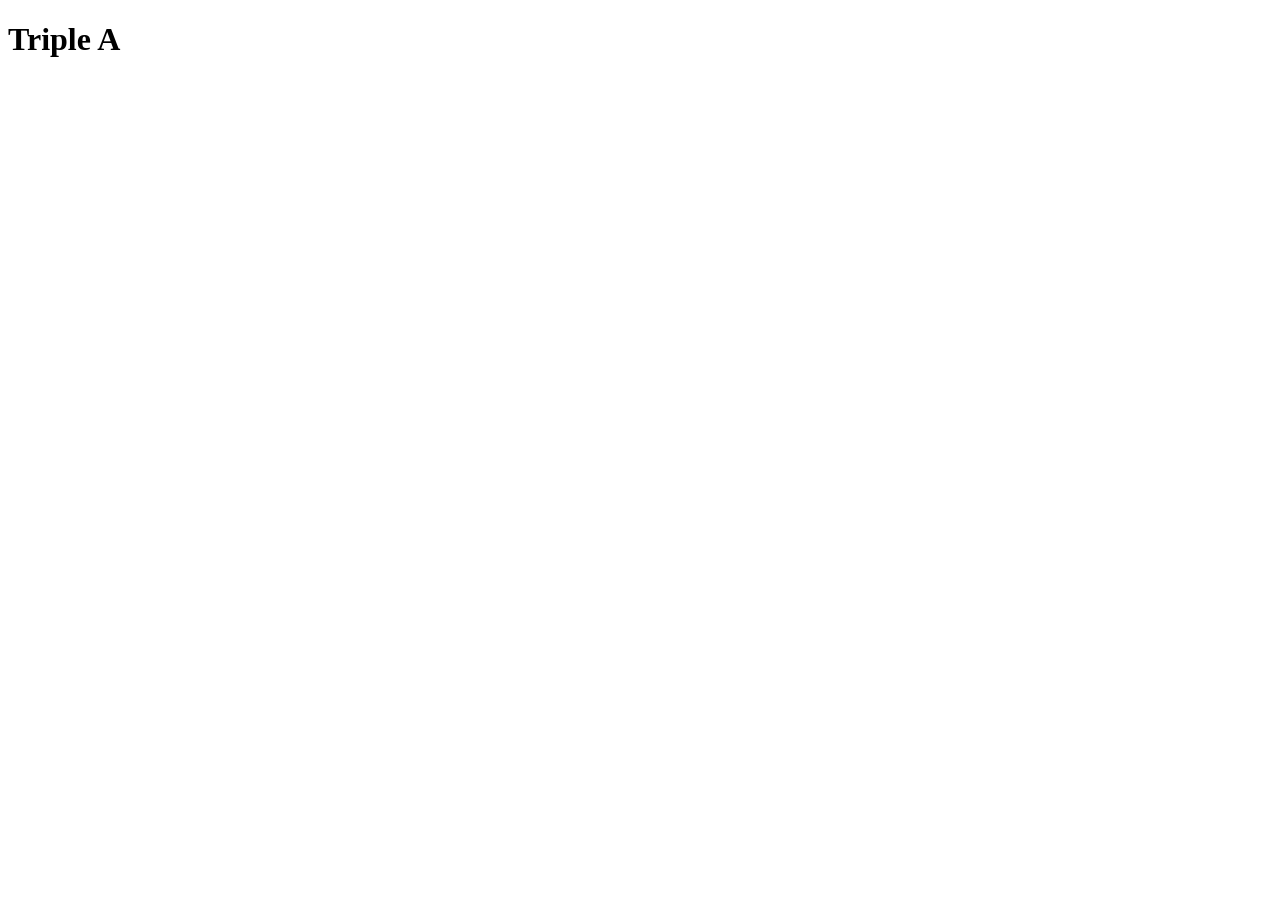
==== templetes/index.html @ 80da0cf6 "fist commit" ====
<!DOCTYPE html>
<html lang="en">
<head>
    <meta charset="UTF-8">
    <meta name="viewport" content="width=device-width, initial-scale=1.0">
    <title>Triple A</title>
</head>
<body>
    <h1>Triple A</h1>
</body>
</html>
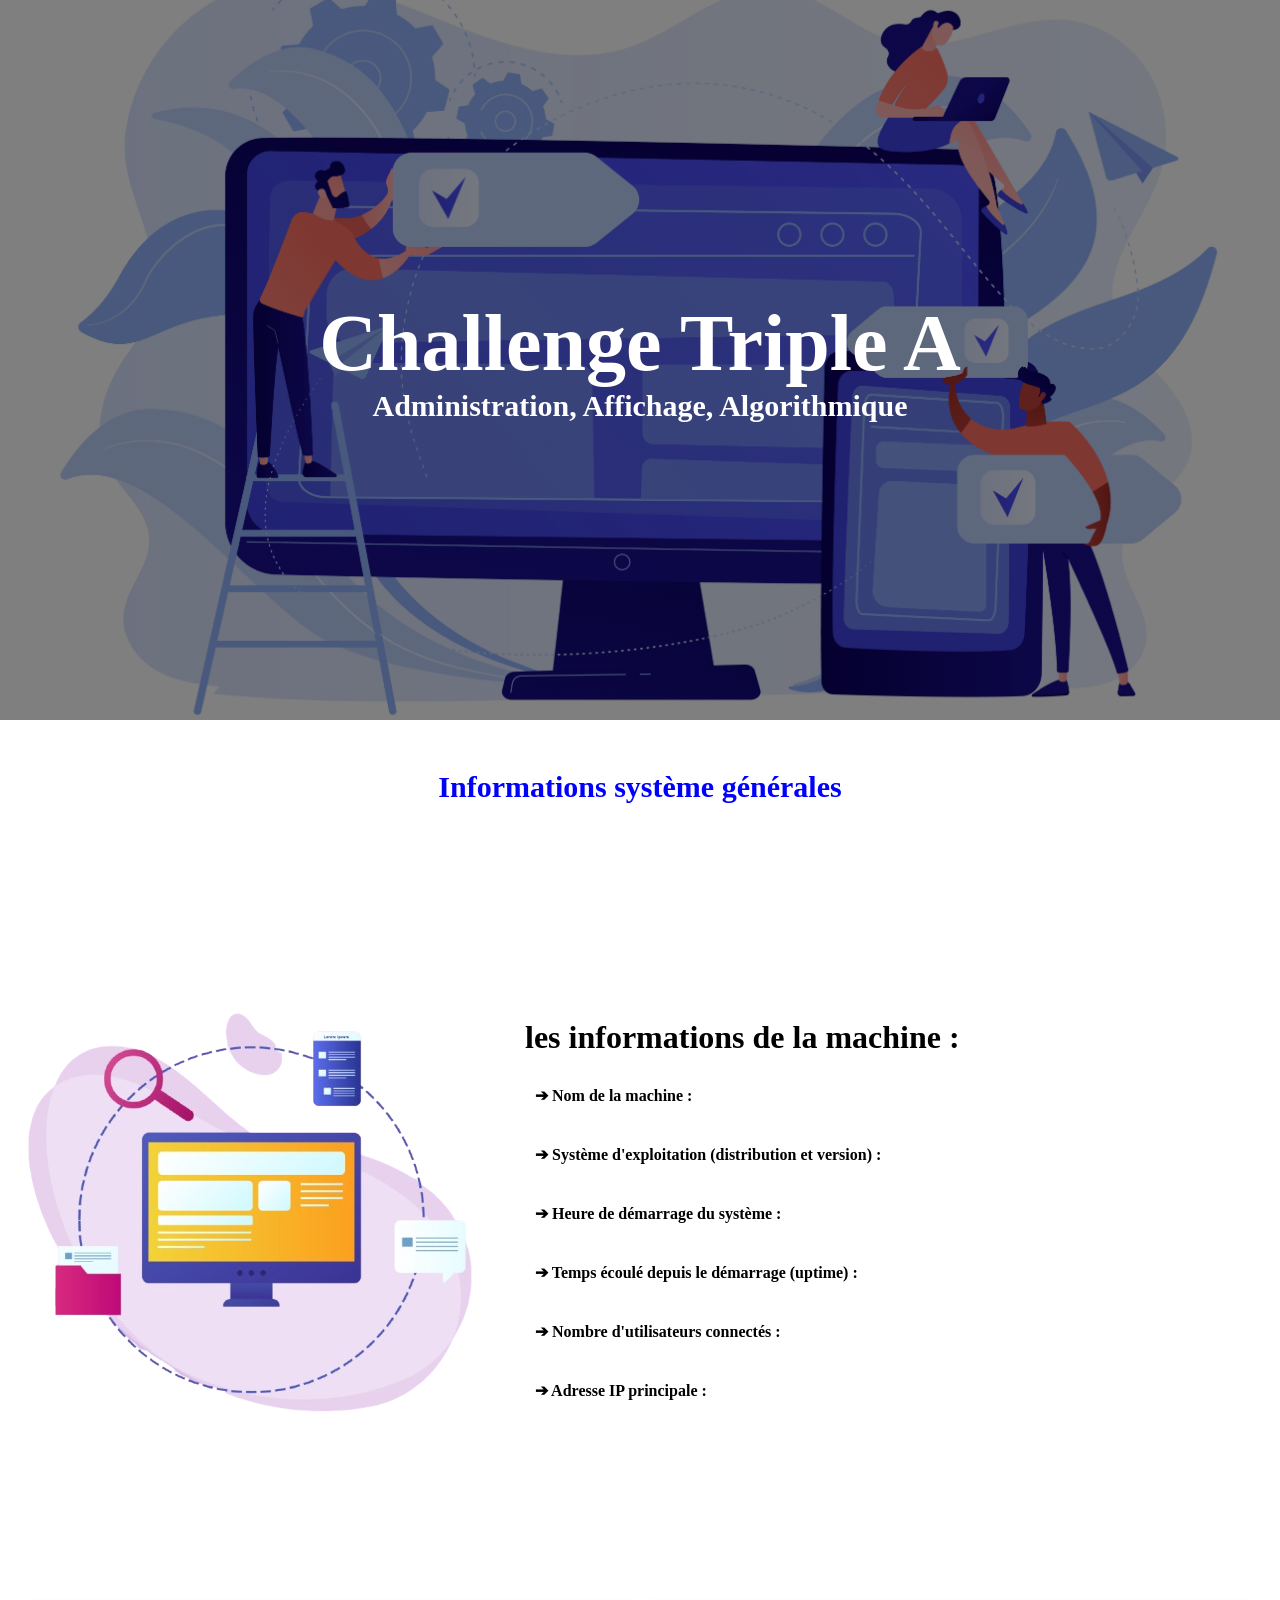
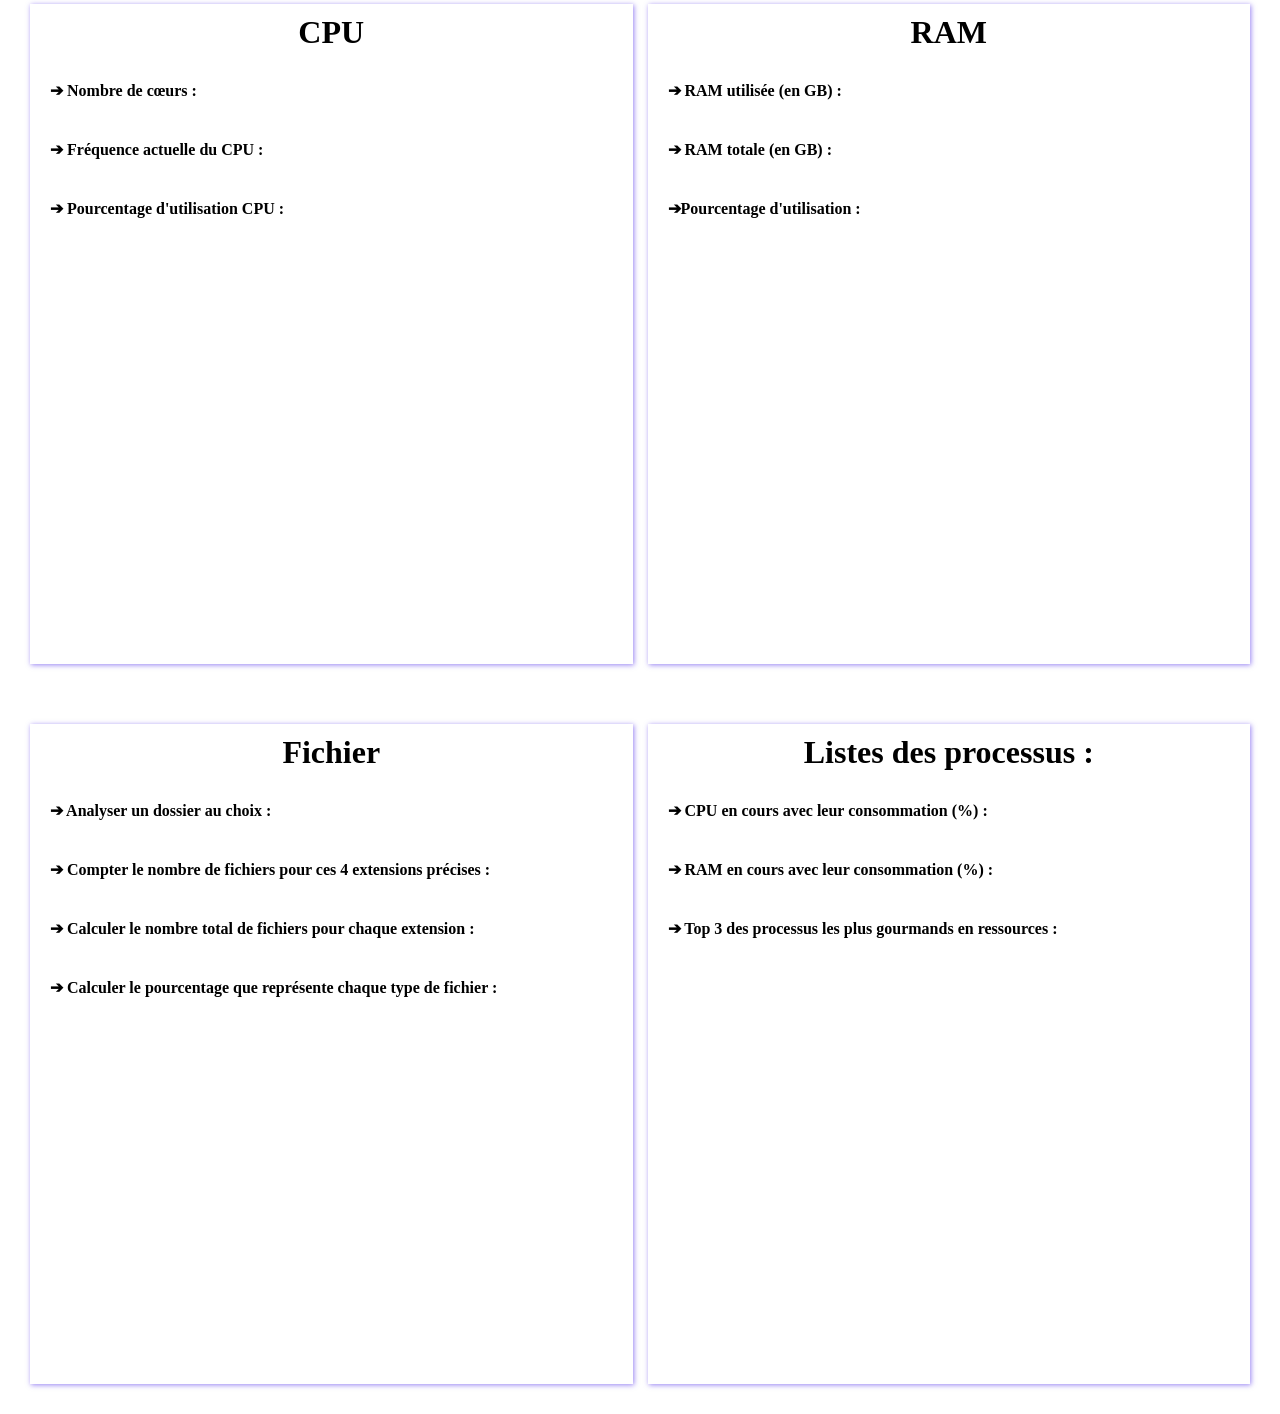
==== commit 1b113954: "projet final" ====
--- a/templetes/index.html
+++ b/templetes/index.html
@@ -4,8 +4,80 @@
     <meta charset="UTF-8">
     <meta name="viewport" content="width=device-width, initial-scale=1.0">
     <title>Triple A</title>
+    <link rel="stylesheet" href="index.css">
 </head>
 <body>
-    <h1>Triple A</h1>
+    <main>
+        <section class="carouselle">
+            <h1 class="title">Challenge Triple A</h1>
+            <h3 class="second-title">Administration, Affichage, Algorithmique</h3>
+        </section>
+          <h1 class="title-section">Informations système générales</h1>
+         <article class="about">
+
+                <div class="images">
+                    <img src="../images/com_4-removebg-preview.png" alt="">
+                </div>
+                <div class="information">
+                   <h4>les informations de la machine :</h4>  
+
+                    <p>➔ Nom de la machine : </p>
+                    <p>➔ Système d'exploitation (distribution et version) : </p>
+                    <p>➔ Heure de démarrage du système : </p>
+                    <p>➔ Temps écoulé depuis le démarrage (uptime) : </p>
+                    <p>➔ Nombre d'utilisateurs connectés : </p>
+                    <p>➔ Adresse IP principale : </p>
+                </div>
+         </article>
+         <section class="info">
+            <div class="content">
+                <h4>CPU</h4>
+                     <p>
+                        ➔ Nombre de cœurs :
+                     </p>
+                     <p>
+                        ➔ Fréquence actuelle du CPU :
+                     </p>
+                     <p>
+                        ➔ Pourcentage d'utilisation CPU :
+                     </p>
+            </div>
+            <div class="content">
+                <h4>RAM</h4>
+                    <p>
+                    ➔ RAM utilisée (en GB) :
+                     </p>
+                     <p>
+                    ➔ RAM totale (en GB) :
+                     </p>
+                     <p>
+                    ➔Pourcentage d'utilisation :
+                     </p>
+            </div>
+            
+         </section>
+         <section class="info2">
+           
+            <div class="content">
+                <h4>Fichier</h4>
+                    <!-- le nom  -->
+                     <p>➔ Analyser un dossier au choix :  </p>
+                     <p>➔ Compter le nombre de fichiers pour ces 4 extensions précises :  </p>
+                    <p>➔ Calculer le nombre total de fichiers pour chaque extension : </p>
+                    <p>➔ Calculer le pourcentage que représente chaque type de fichier : </p>
+
+                  
+            </div>
+            <div class="content">
+                <h4> Listes des processus :</h4>
+                    <!-- le nom  -->
+                    <p>➔ CPU en cours avec leur consommation (%) : </p>
+                    <p>➔ RAM en cours avec leur consommation  (%) : </p>
+                    <p>➔ Top 3 des processus les plus gourmands en ressources : </p>
+            </div>
+         </section>
+    </main>
+       
+   
 </body>
 </html>
--- a/templetes/index.css
+++ b/templetes/index.css
@@ -0,0 +1,76 @@
+*{
+    margin: 0;
+    padding: 0;
+    box-sizing: border-box;
+}
+.carouselle{
+    background: linear-gradient(rgba(0,0,0,0.5), rgba(0,0,0,0.5)), 
+                url(../images/20945446.jpg);
+    background-position: center;
+    background-size: cover;
+    background-repeat: no-repeat;            
+    height: 80vh;
+    width: 100%;
+    display: flex;
+    flex-direction: column;
+    justify-content: center;
+    align-items: center;
+    
+}
+.title{
+    font-size: 80px;
+    color: #fff;
+}
+.second-title{
+    color: #fff;
+    font-size: 30px;
+}
+.title-section{
+    color: blue;
+    font-size: 30px;
+    text-align: center;
+    padding: 50px;
+}
+.about{
+    width: 100%;
+    height: 80vh;
+    display: flex;
+    align-items: center;
+    gap: 15px;
+}
+.info{
+    width: 100%;
+    padding: 30px;
+    height: 80vh;
+    display: flex;
+    justify-content: space-between;
+    place-items: center;
+    align-items: center;
+    gap: 15px; 
+}
+.content{
+    height: 100%;
+    width: 100%;
+    box-shadow: 1px 1px 5px rgba(49, 8, 231, 0.5);
+
+}
+h4{
+    font-size: 2rem;
+    text-align: center;
+    padding: 10px;
+
+}
+.info2{
+     width: 100%;
+    padding: 30px;
+    height: 80vh;
+    display: flex;
+    justify-content: space-between;
+    place-items: center;
+    align-items: center;
+    gap: 15px; 
+} 
+p{
+    padding: 20px;
+    font-weight: 900;
+}
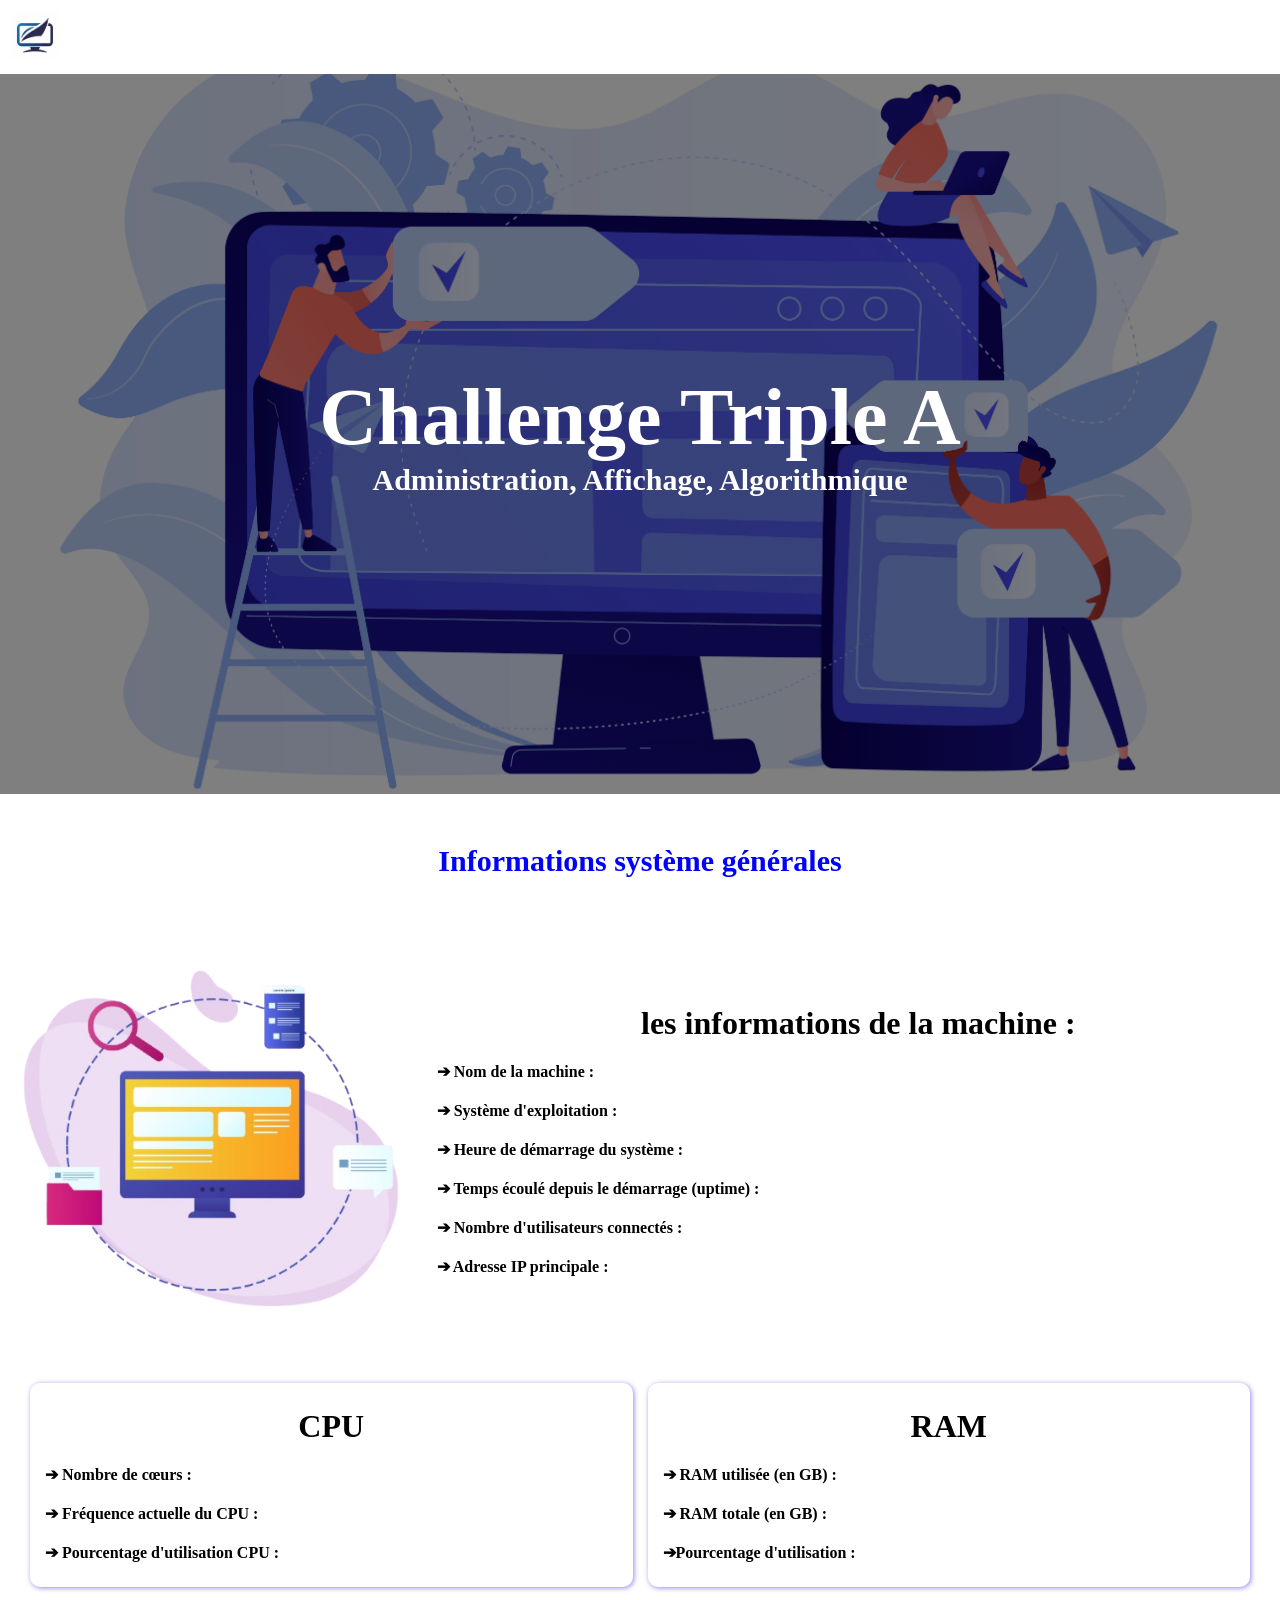
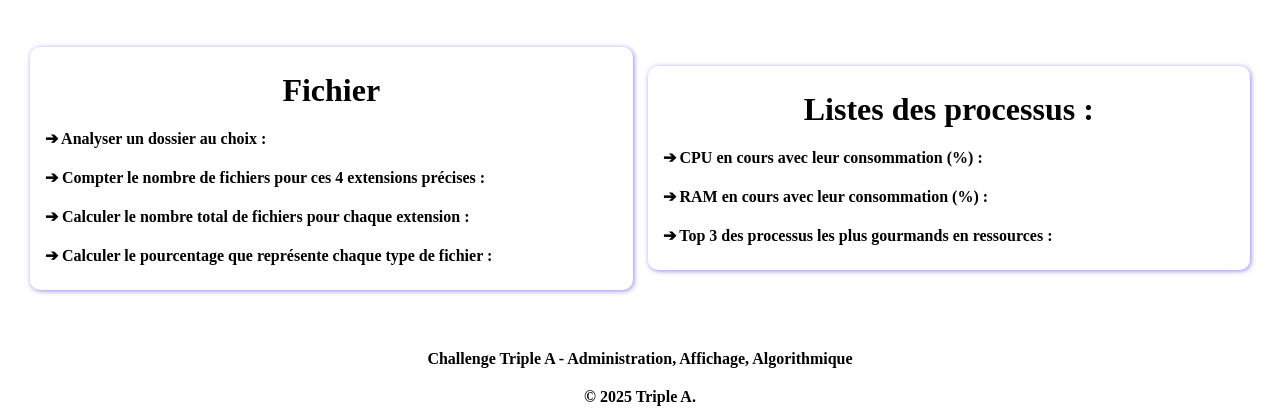
==== commit a2776a03: "commit final" ====
--- a/templetes/index.html
+++ b/templetes/index.html
@@ -8,6 +8,9 @@
 </head>
 <body>
     <main>
+        <header aria-label="en-tete du sitebavec le logo">
+            <img class="logo" src="../images/monitor.jpg" alt="image-logo">
+        </header>
         <section class="carouselle">
             <h1 class="title">Challenge Triple A</h1>
             <h3 class="second-title">Administration, Affichage, Algorithmique</h3>
@@ -15,22 +18,22 @@
           <h1 class="title-section">Informations système générales</h1>
          <article class="about">
 
-                <div class="images">
-                    <img src="../images/com_4-removebg-preview.png" alt="">
-                </div>
-                <div class="information">
+                <section class="images">
+                    <img src="../images/com_4-removebg-preview.png" alt="image-carouselle">
+                </section>
+                <section aria-label="section pour Affichage les information de la machine" class="information">
                    <h4>les informations de la machine :</h4>  
 
                     <p>➔ Nom de la machine : </p>
-                    <p>➔ Système d'exploitation (distribution et version) : </p>
+                    <p>➔ Système d'exploitation : </p>
                     <p>➔ Heure de démarrage du système : </p>
                     <p>➔ Temps écoulé depuis le démarrage (uptime) : </p>
                     <p>➔ Nombre d'utilisateurs connectés : </p>
                     <p>➔ Adresse IP principale : </p>
-                </div>
+                </section>
          </article>
-         <section class="info">
-            <div class="content">
+         <section aria-label="section pour Affichage les information sur la parties de la machine exemple le CPU ect...." class="info">
+            <section class="content">
                 <h4>CPU</h4>
                      <p>
                         ➔ Nombre de cœurs :
@@ -41,8 +44,8 @@
                      <p>
                         ➔ Pourcentage d'utilisation CPU :
                      </p>
-            </div>
-            <div class="content">
+            </section>
+            <section class="content">
                 <h4>RAM</h4>
                     <p>
                     ➔ RAM utilisée (en GB) :
@@ -53,12 +56,12 @@
                      <p>
                     ➔Pourcentage d'utilisation :
                      </p>
-            </div>
+            </section>
             
          </section>
          <section class="info2">
            
-            <div class="content">
+            <section class="content">
                 <h4>Fichier</h4>
                     <!-- le nom  -->
                      <p>➔ Analyser un dossier au choix :  </p>
@@ -67,16 +70,29 @@
                     <p>➔ Calculer le pourcentage que représente chaque type de fichier : </p>
 
                   
-            </div>
-            <div class="content">
+            </section>
+            <section class="content">
                 <h4> Listes des processus :</h4>
                     <!-- le nom  -->
                     <p>➔ CPU en cours avec leur consommation (%) : </p>
                     <p>➔ RAM en cours avec leur consommation  (%) : </p>
                     <p>➔ Top 3 des processus les plus gourmands en ressources : </p>
-            </div>
+            </section>
          </section>
     </main>
+
+    <footer aria-label="c'est le peid de la pages" class="footer">
+    <div class="footer-container">
+        <div class="footer-section">
+        
+            <p>Challenge Triple A - Administration, Affichage, Algorithmique</p>
+        </div>
+    </div>
+    <div class="footer-bottom">
+        <p>&copy; 2025 Triple A. </p>
+    </div>
+</footer>
+
        
    
 </body>
--- a/templetes/index.css
+++ b/templetes/index.css
@@ -1,8 +1,11 @@
+/* Reset */
 *{
     margin: 0;
     padding: 0;
     box-sizing: border-box;
 }
+
+/* Carouselle */
 .carouselle{
     background: linear-gradient(rgba(0,0,0,0.5), rgba(0,0,0,0.5)), 
                 url(../images/20945446.jpg);
@@ -15,62 +18,139 @@
     flex-direction: column;
     justify-content: center;
     align-items: center;
-    
+    text-align: center;
 }
+
 .title{
     font-size: 80px;
     color: #fff;
 }
+
 .second-title{
     color: #fff;
     font-size: 30px;
 }
+
+/* Section Title */
 .title-section{
     color: blue;
     font-size: 30px;
     text-align: center;
     padding: 50px;
 }
+
+/* About Section */
 .about{
     width: 100%;
-    height: 80vh;
     display: flex;
     align-items: center;
     gap: 15px;
+    flex-wrap: wrap;
 }
-.info{
+
+.about .images{
+    flex: 1;
+    text-align: center;
+}
+
+.about .images img{
+    max-width: 100%;
+    height: auto;
+}
+
+.about .information{
+    flex: 2;
+}
+
+/* Info Sections */
+.info, .info2{
     width: 100%;
     padding: 30px;
-    height: 80vh;
     display: flex;
     justify-content: space-between;
-    place-items: center;
     align-items: center;
     gap: 15px; 
+    flex-wrap: wrap;
 }
+
 .content{
-    height: 100%;
-    width: 100%;
+    flex: 1;
+    min-width: 250px;
     box-shadow: 1px 1px 5px rgba(49, 8, 231, 0.5);
+    padding: 15px;
+    background: #fff;
+    border-radius: 10px;
+}
 
-}
 h4{
     font-size: 2rem;
     text-align: center;
     padding: 10px;
+}
+
+p{
+    padding: 10px 0;
+    font-weight: 900;
+}
+
+.footer-container{
+    margin-top: 20px;
+    display: flex;
+    justify-content: center; /* centrer la section unique */
+    flex-wrap: wrap;
+    text-align: center;
+}
+.footer-bottom{
+    text-align: center;
+}
+.logo{
+    width: 50px;
+    margin: 10px;
 
 }
-.info2{
-     width: 100%;
-    padding: 30px;
-    height: 80vh;
-    display: flex;
-    justify-content: space-between;
-    place-items: center;
-    align-items: center;
-    gap: 15px; 
-} 
-p{
-    padding: 20px;
-    font-weight: 900;
-}+
+/* Media Queries pour Tablette */
+@media screen and (max-width: 1024px){
+    .title{
+        font-size: 60px;
+    }
+    .second-title{
+        font-size: 25px;
+    }
+    .title-section{
+        font-size: 25px;
+        padding: 30px 20px;
+    }
+    h4{
+        font-size: 1.5rem;
+    }
+}
+
+/* Media Queries pour Mobile */
+@media screen and (max-width: 768px){
+    .carouselle{
+        height: 60vh;
+        padding: 20px;
+    }
+    .title{
+        font-size: 40px;
+    }
+    .second-title{
+        font-size: 18px;
+    }
+    .title-section{
+        font-size: 20px;
+        padding: 20px 10px;
+    }
+    .about, .info, .info2{
+        flex-direction: column;
+        height: auto;
+    }
+    .content{
+        width: 100%;
+        height: auto;
+    }
+    p{
+        padding: 10px 5px;
+    }
+}
